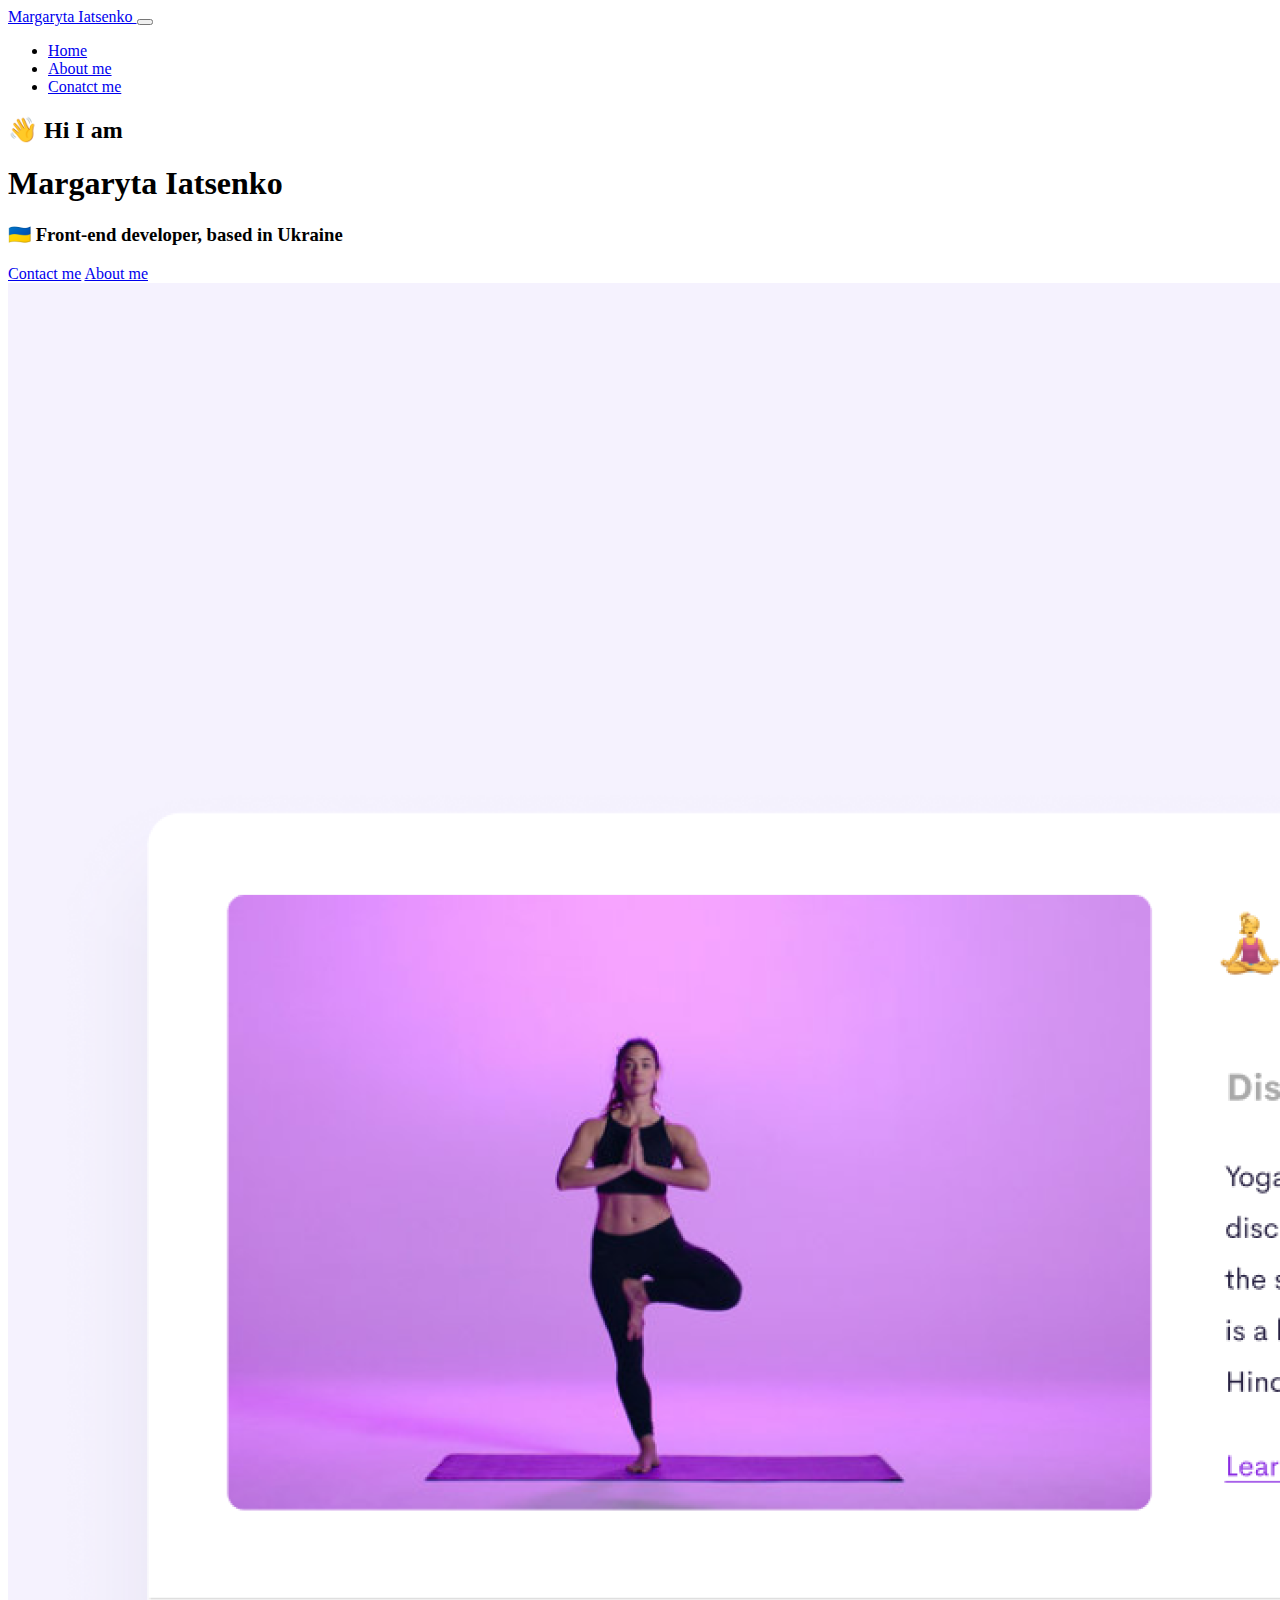
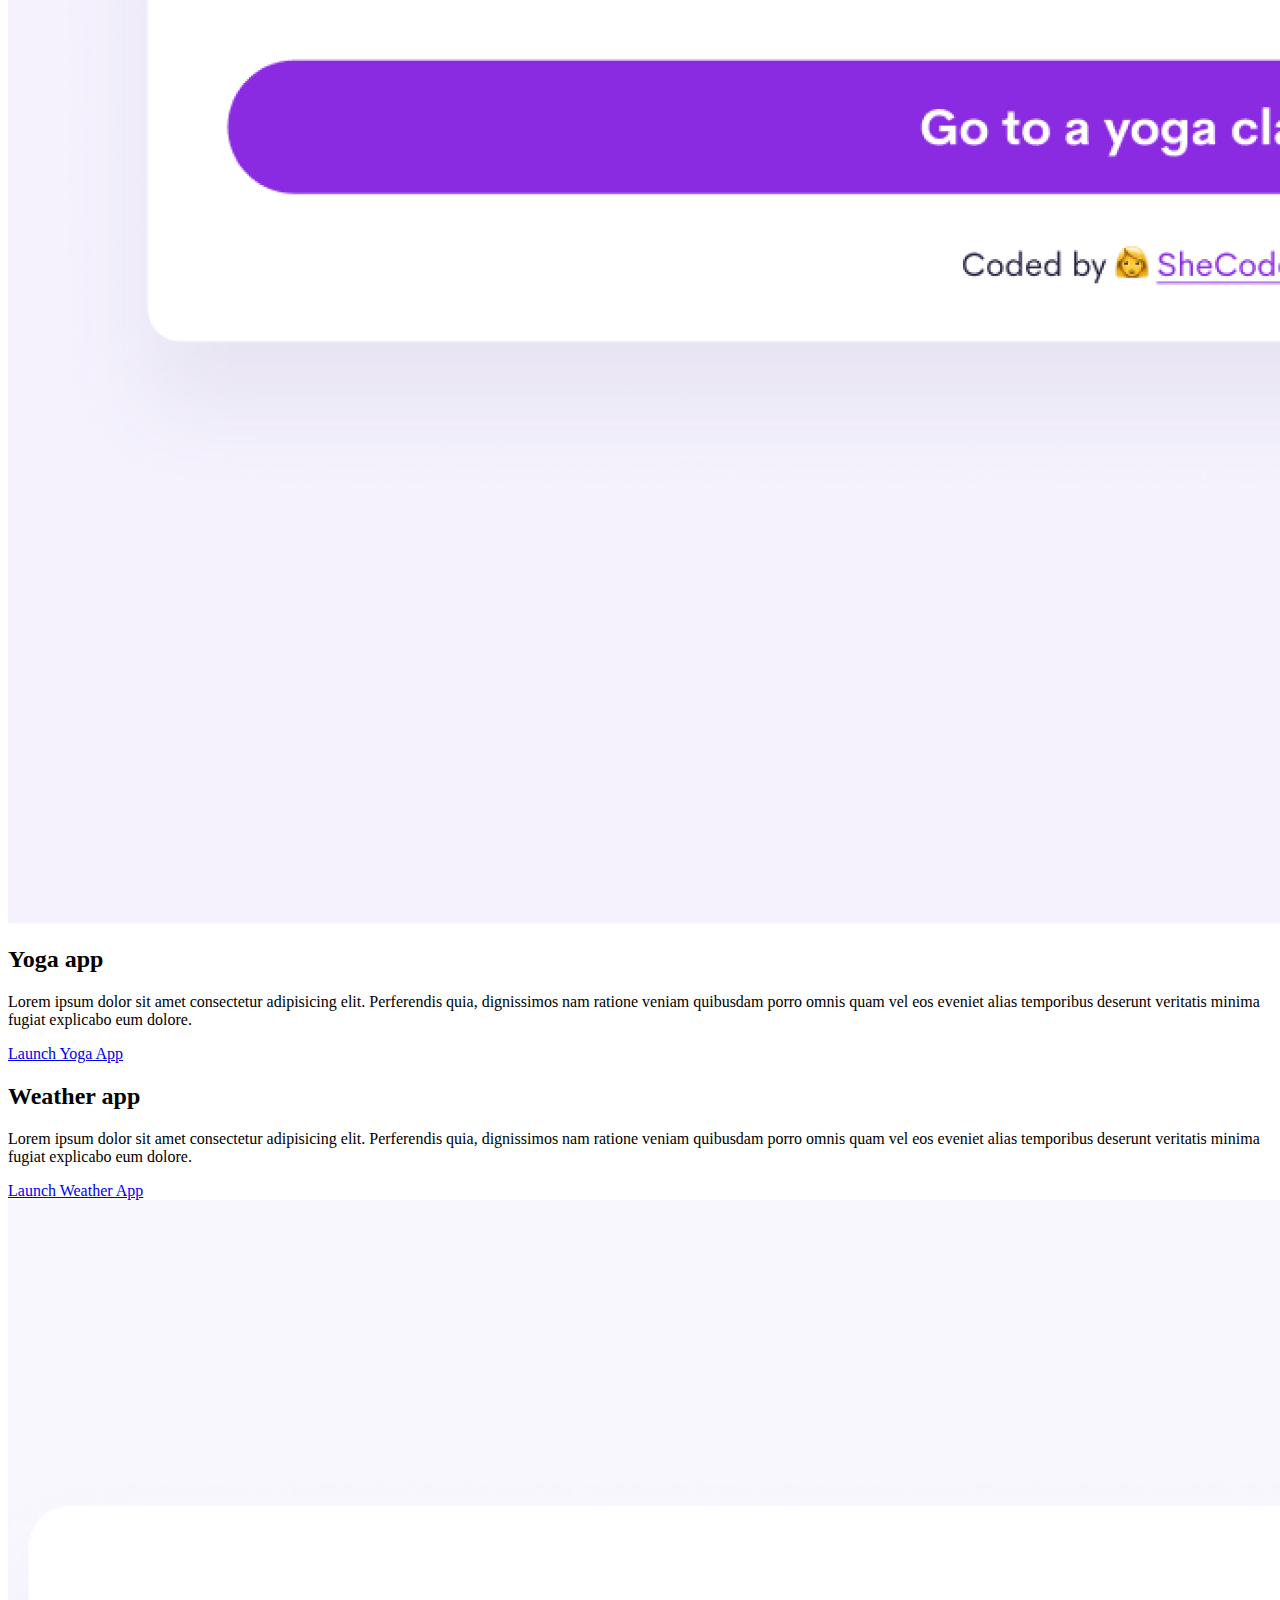
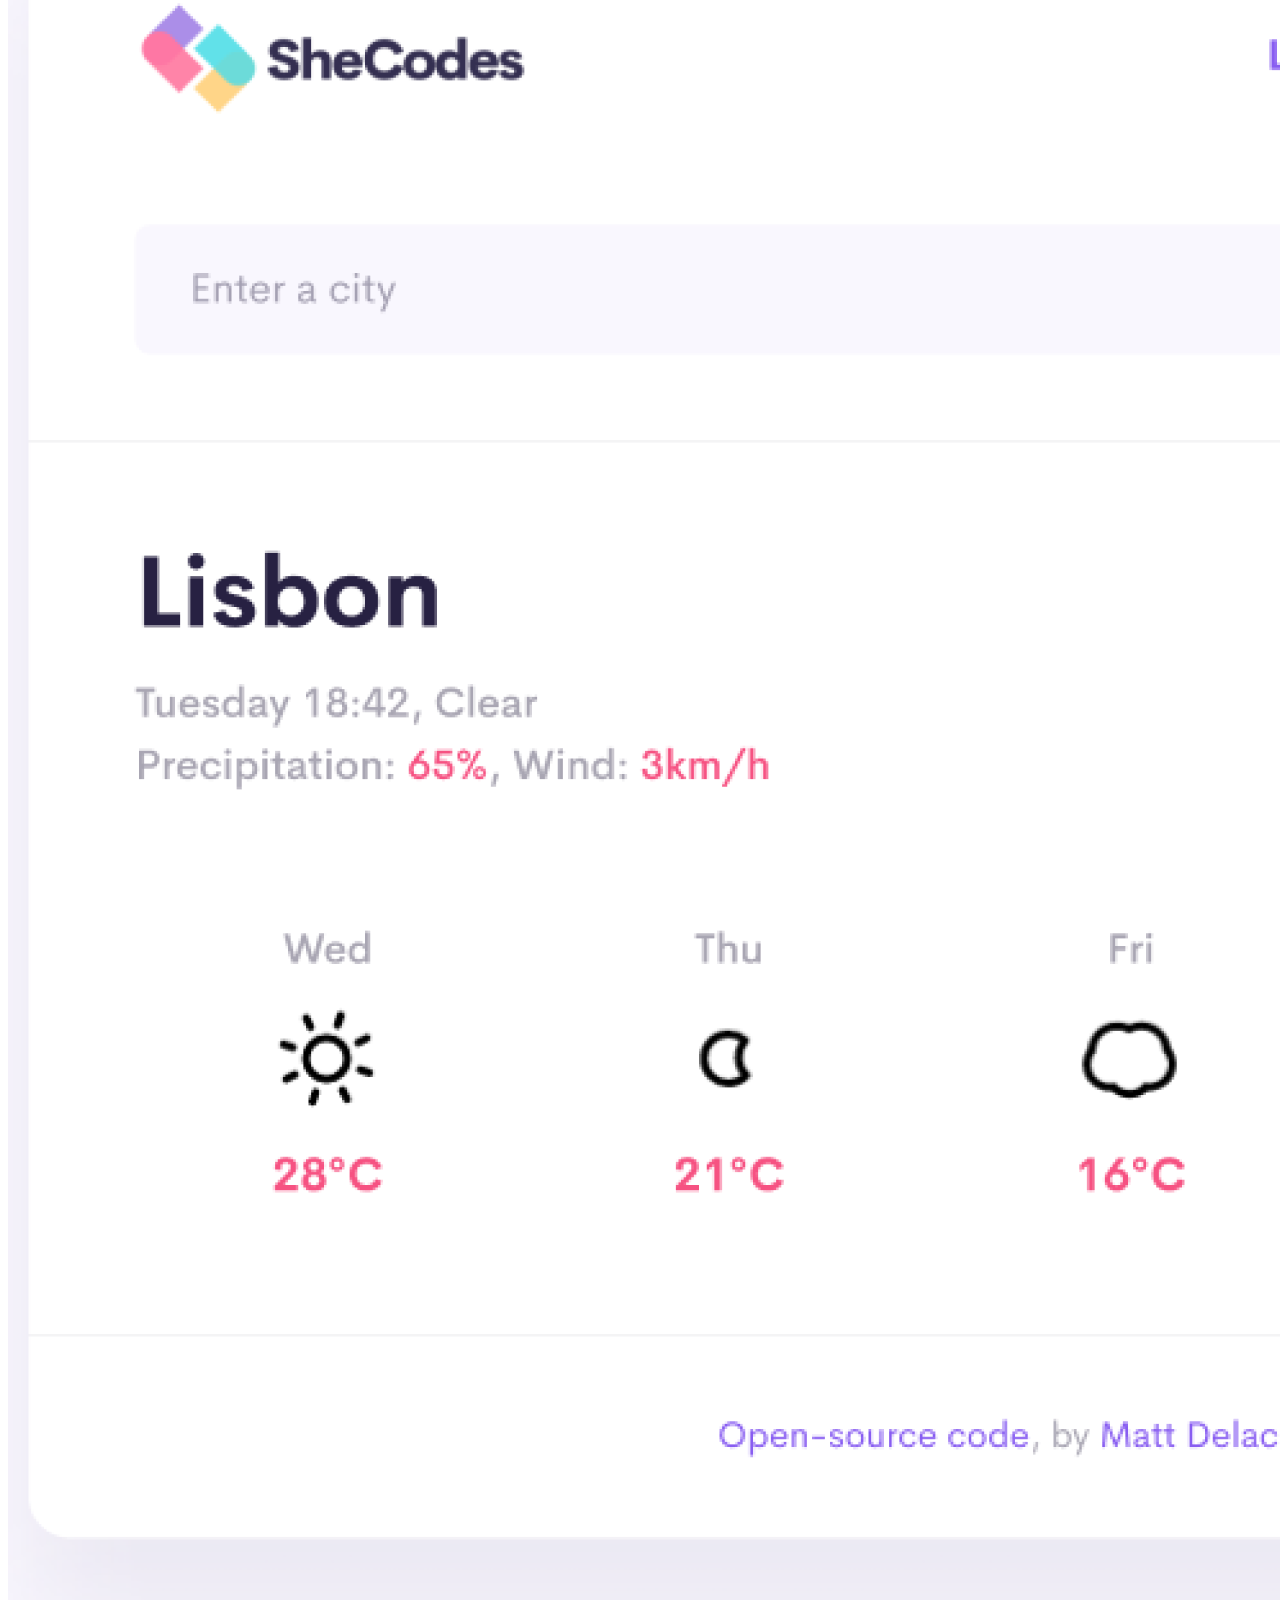
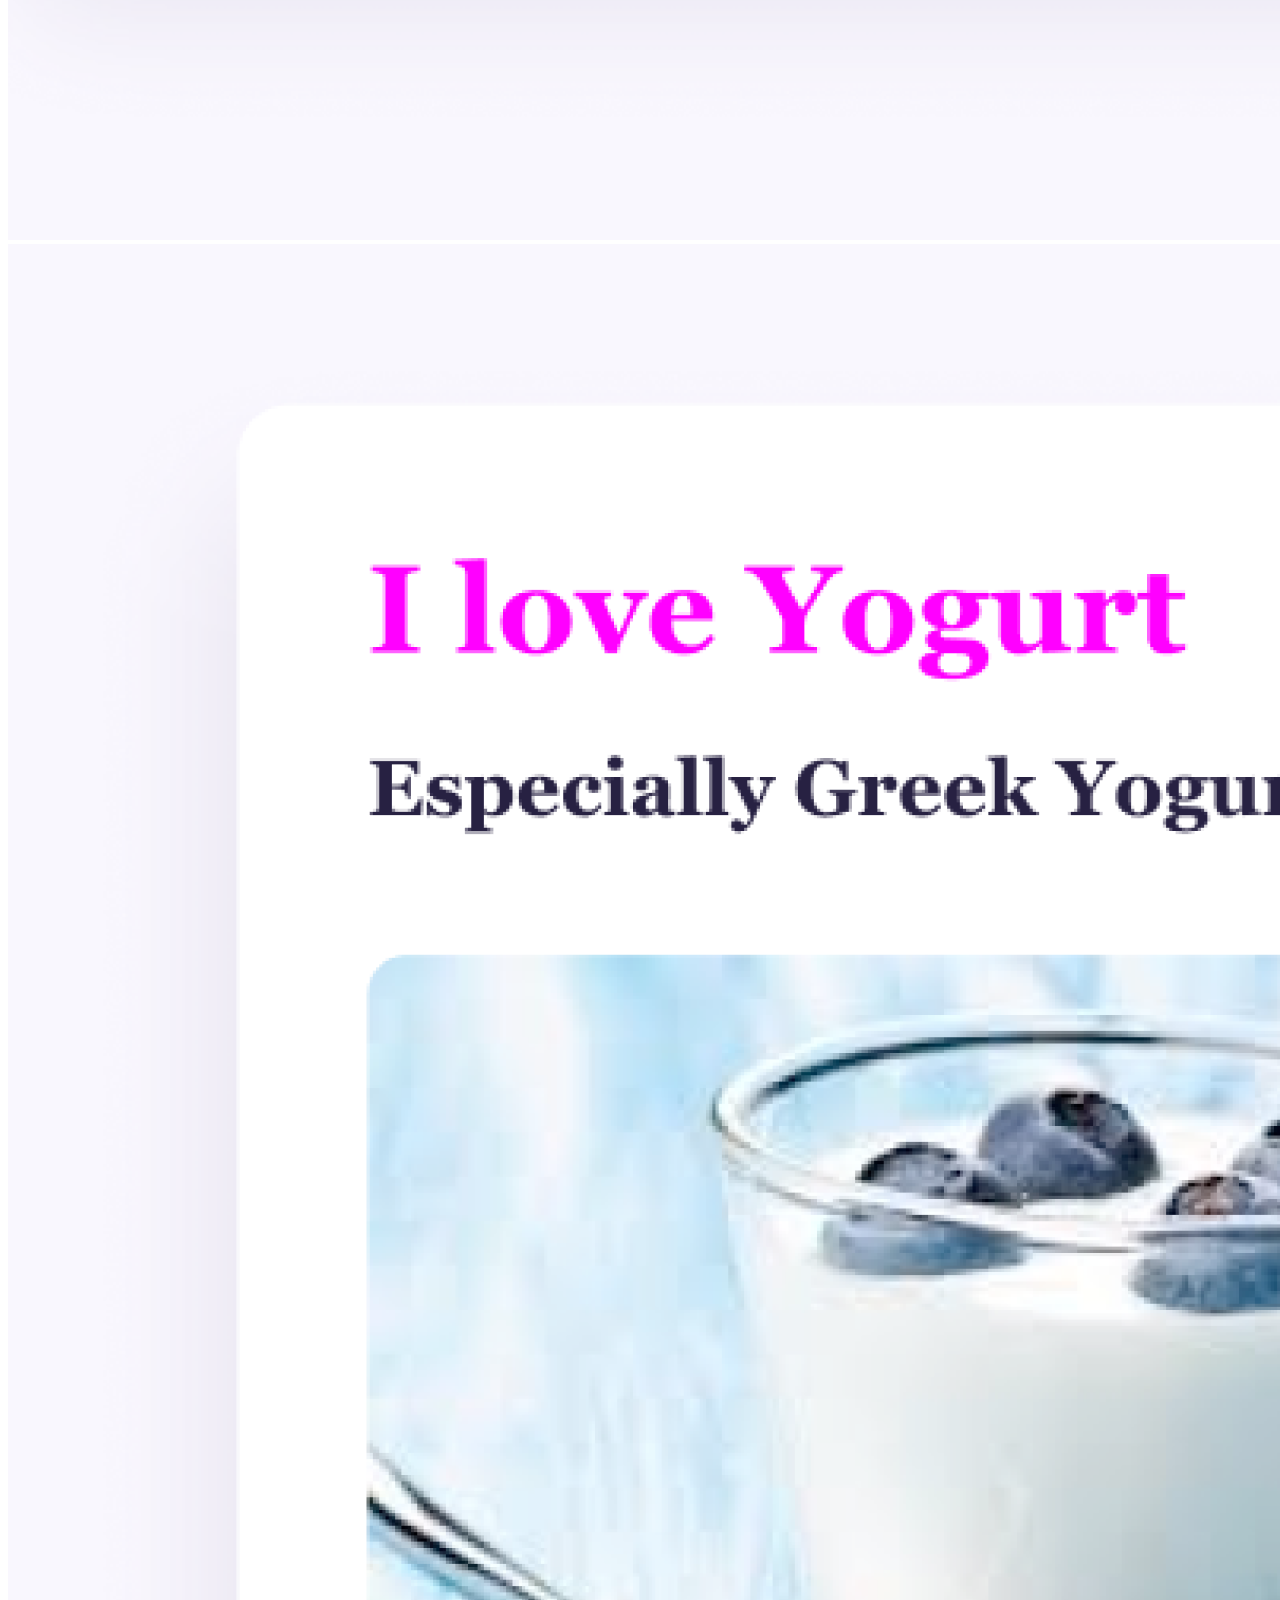
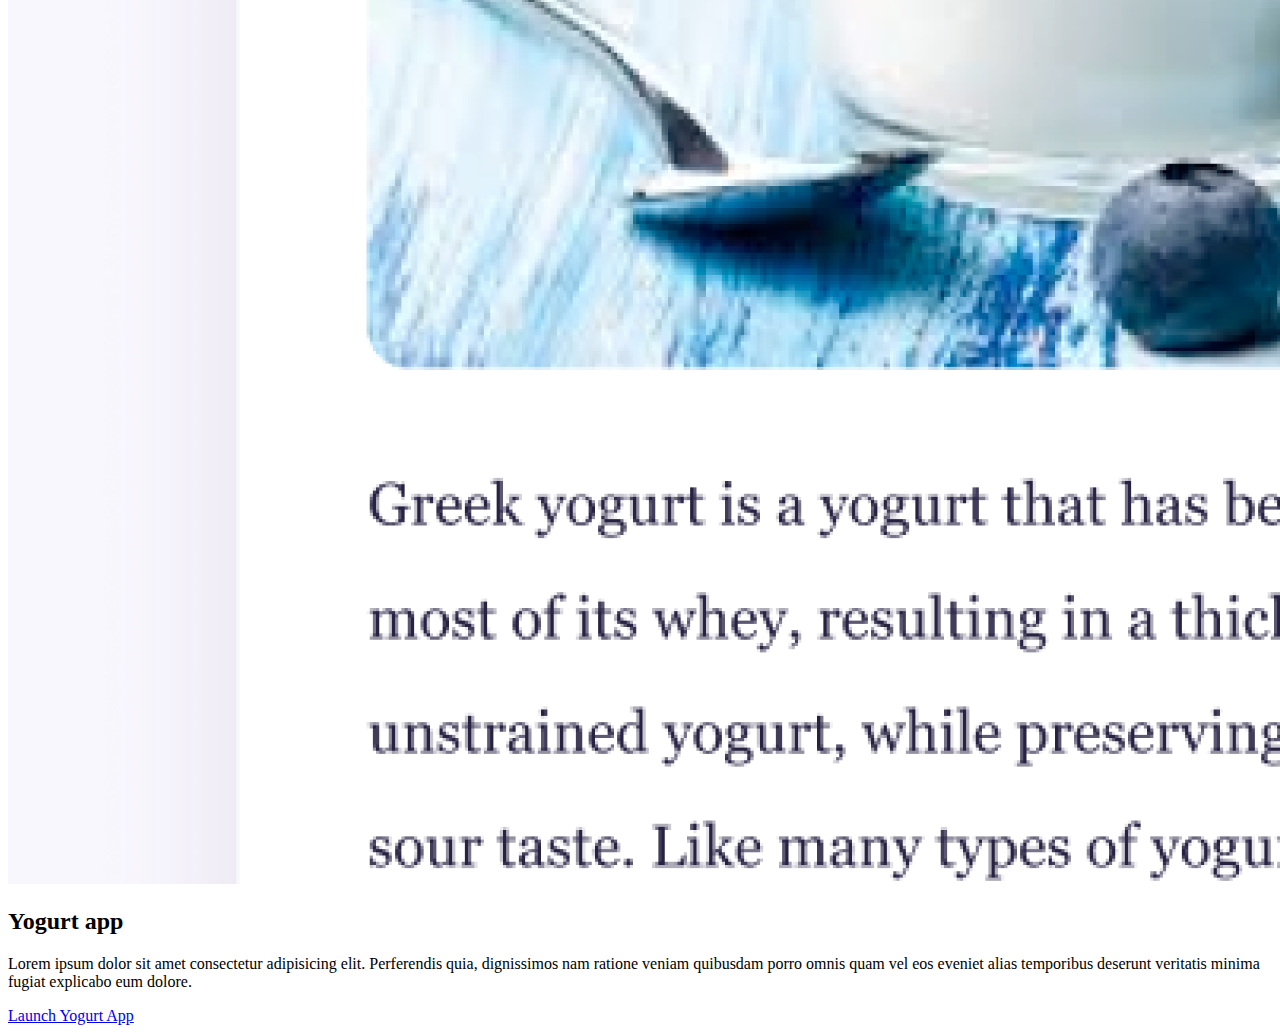
==== index.html @ cdc48b51 "transfer project from sandbox" ====
<!DOCTYPE html>
<html lang="en">
  <head>
    <meta charset="UTF-8" />
    <meta http-equiv="X-UA-Compatible" content="IE=edge" />
    <meta name="viewport" content="width=device-width, initial-scale=1.0" />
    <title>Margaryta Iatsenko</title>
    <link rel="stylesheet" href="src/styles.css" />
    <link
      href="https://cdn.jsdelivr.net/npm/bootstrap@5.2.0-beta1/dist/css/bootstrap.min.css"
      rel="stylesheet"
      integrity="sha384-0evHe/X+R7YkIZDRvuzKMRqM+OrBnVFBL6DOitfPri4tjfHxaWutUpFmBp4vmVor"
      crossorigin="anonymous"
    />
  </head>
  <body>
    <nav class="navbar navbar-expand-lg navbar-light bg-light">
      <a class="navbar-brand" href="index.html"> Margaryta Iatsenko </a>

      <button
        class="navbar-toggler"
        type="button"
        data-toggle="collapse"
        data-target="#navbarNav"
        aria-controls="navbarNav"
        aria-expanded="false"
        aria-label="Toggle navigation"
      >
        <span class="navbar-toggler-icon"></span>
      </button>
      <div class="collapse navbar-collapse" id="navbarNav">
        <ul class="navbar-nav">
          <li class="nav-item">
            <a class="nav-link active" href="index.html">Home</a>
          </li>
          <li class="nav-item">
            <a class="nav-link" href="about.html">About me</a>
          </li>
          <li class="nav-item">
            <a class="nav-link" href="about.html#contact">Conatct me</a>
          </li>
        </ul>
      </div>
    </nav>

    <h2>👋 Hi I am</h2>
    <h1>Margaryta Iatsenko</h1>
    <h3>🇺🇦 Front-end developer, based in Ukraine</h3>
    <div class="navigation-links">
      <a href="about.html#contact" class="contact-link">Contact me</a>
      <a href="about.html" class="about-link">About me</a>
    </div>

    <div class="container">
      <div class="row">
        <div class="col-md-6">
          <img src="images/yoga.png" class="img-fluid rounded" />
        </div>
        <div class="col-md-6">
          <h2 class="mb-3">Yoga app</h2>
          <p>
            Lorem ipsum dolor sit amet consectetur adipisicing elit. Perferendis
            quia, dignissimos nam ratione veniam quibusdam porro omnis quam vel
            eos eveniet alias temporibus deserunt veritatis minima fugiat
            explicabo eum dolore.
          </p>
          <div class="mt-5">
            <a href="#" class="primary-link">Launch Yoga App</a>
          </div>
        </div>
      </div>
      <div class="row mt-5">
        <div class="col-md-6">
          <h2 class="mb-3">Weather app</h2>
          <p>
            Lorem ipsum dolor sit amet consectetur adipisicing elit. Perferendis
            quia, dignissimos nam ratione veniam quibusdam porro omnis quam vel
            eos eveniet alias temporibus deserunt veritatis minima fugiat
            explicabo eum dolore.
          </p>
          <div class="mb-5 mt-5">
            <a href="#" class="primary-link">Launch Weather App</a>
          </div>
        </div>
        <div class="col-md-6">
          <img src="images/weather.png" class="img-fluid rounded" />
        </div>
      </div>
      <div class="row mt-5">
        <div class="col-md-6">
          <img src="images/yogurt.png" class="img-fluid rounded" />
        </div>
        <div class="col-md-6">
          <h2 class="mb-3">Yogurt app</h2>
          <p>
            Lorem ipsum dolor sit amet consectetur adipisicing elit. Perferendis
            quia, dignissimos nam ratione veniam quibusdam porro omnis quam vel
            eos eveniet alias temporibus deserunt veritatis minima fugiat
            explicabo eum dolore.
          </p>
          <div class="mt-5">
            <a href="#" class="primary-link">Launch Yogurt App</a>
          </div>
        </div>
      </div>
    </div>

    <script
      src="https://code.jquery.com/jquery-3.4.1.slim.min.js"
      integrity="sha384-J6qa4849blE2+poT4WnyKhv5vZF5SrPo0iEjwBvKU7imGFAV0wwj1yYfoRSJoZ+n"
      crossorigin="anonymous"
    ></script>
    <script
      src="https://cdn.jsdelivr.net/npm/popper.js@1.16.0/dist/umd/popper.min.js"
      integrity="sha384-Q6E9RHvbIyZFJoft+2mJbHaEWldlvI9IOYy5n3zV9zzTtmI3UksdQRVvoxMfooAo"
      crossorigin="anonymous"
    ></script>
    <script
      src="https://cdn.jsdelivr.net/npm/bootstrap@4.4.1/dist/js/bootstrap.min.js"
      integrity="sha384-wfSDF2E50Y2D1uUdj0O3uMBJnjuUD4Ih7YwaYd1iqfktj0Uod8GCExl3Og8ifwB6"
      crossorigin="anonymous"
    ></script>
  </body>
</html>
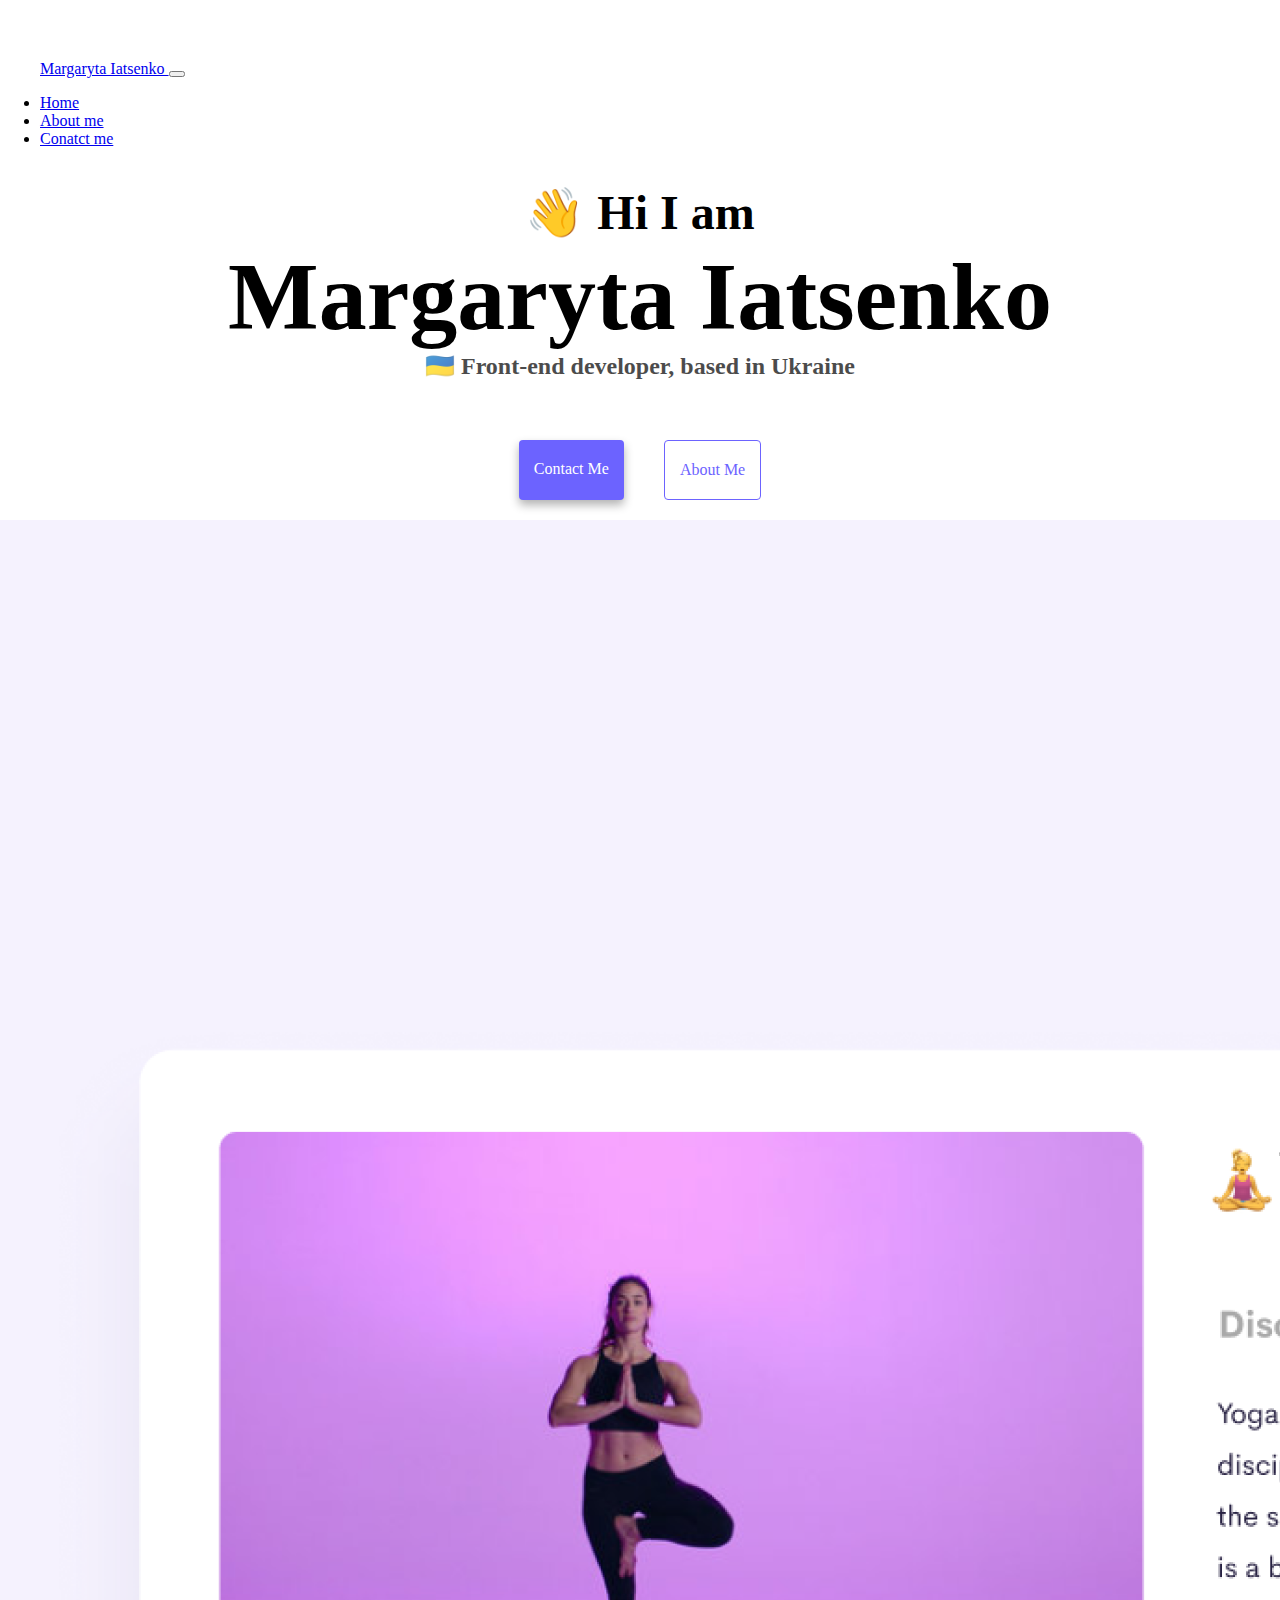
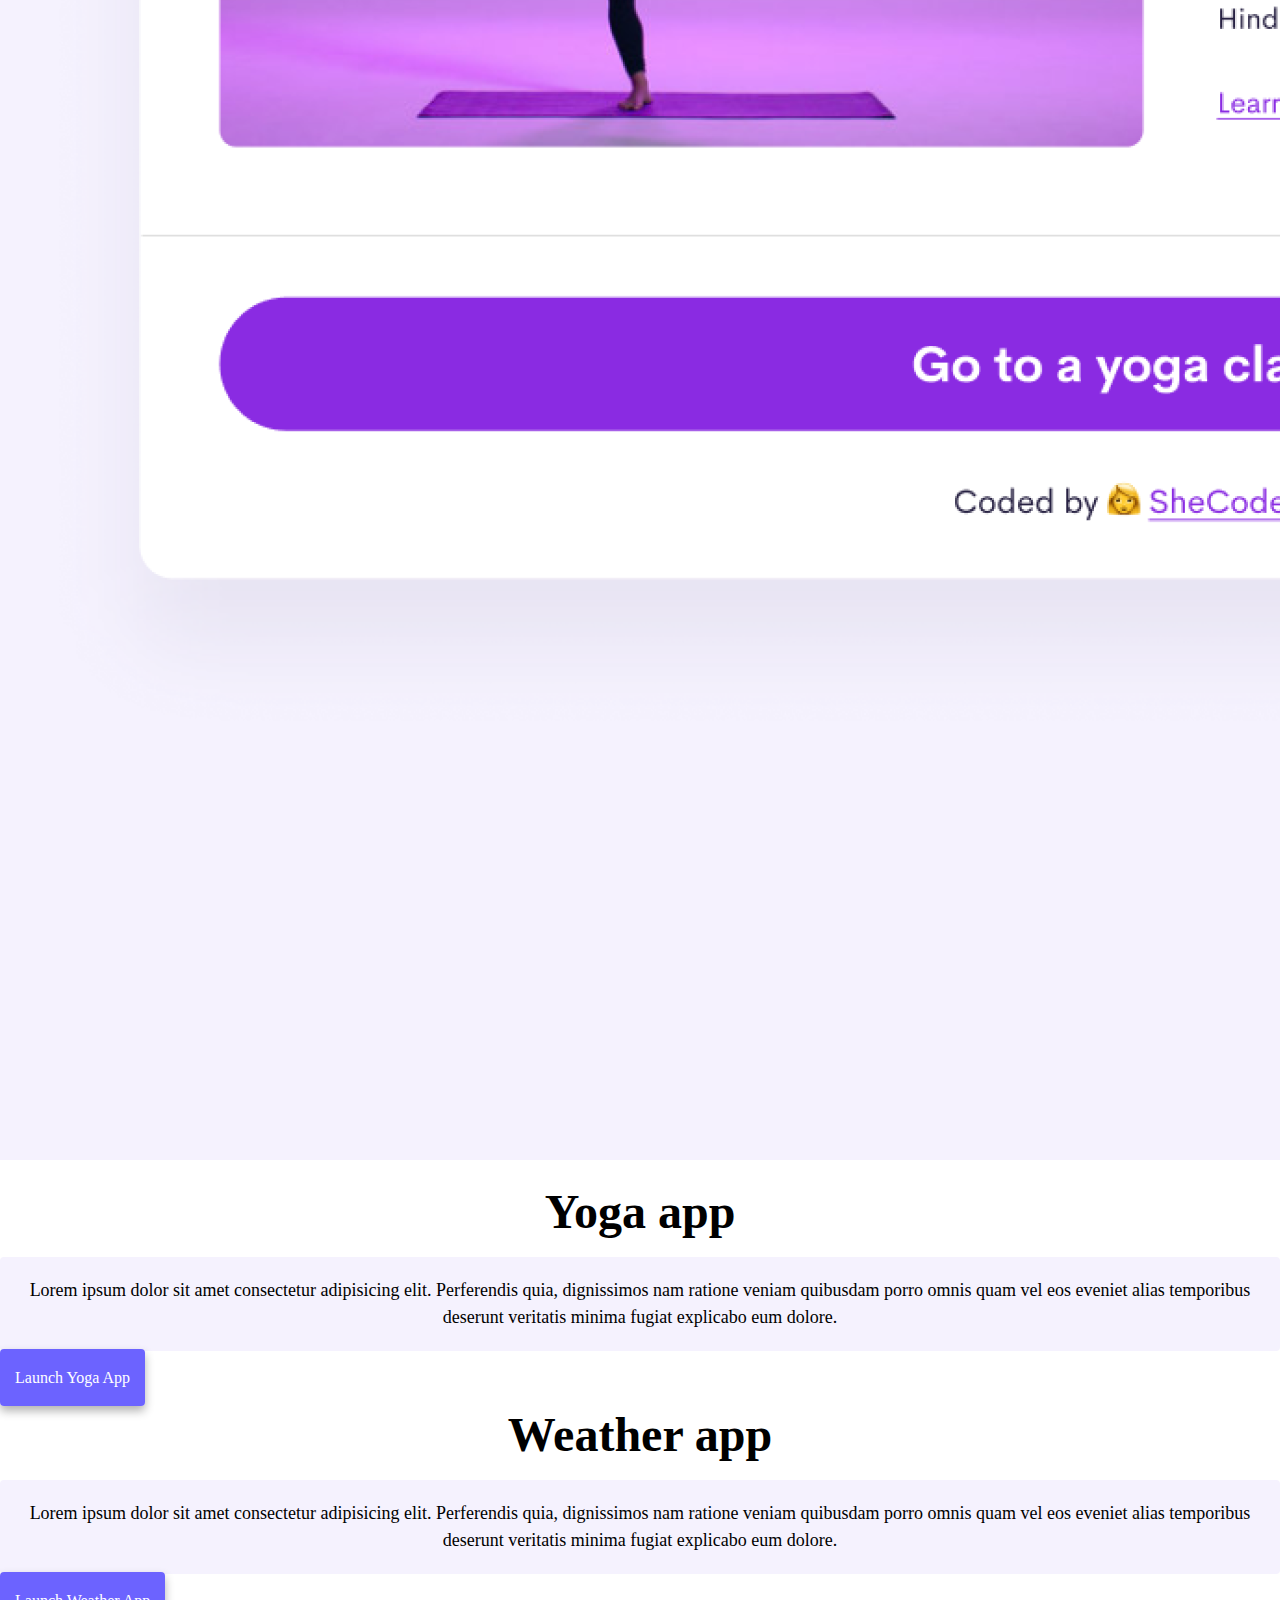
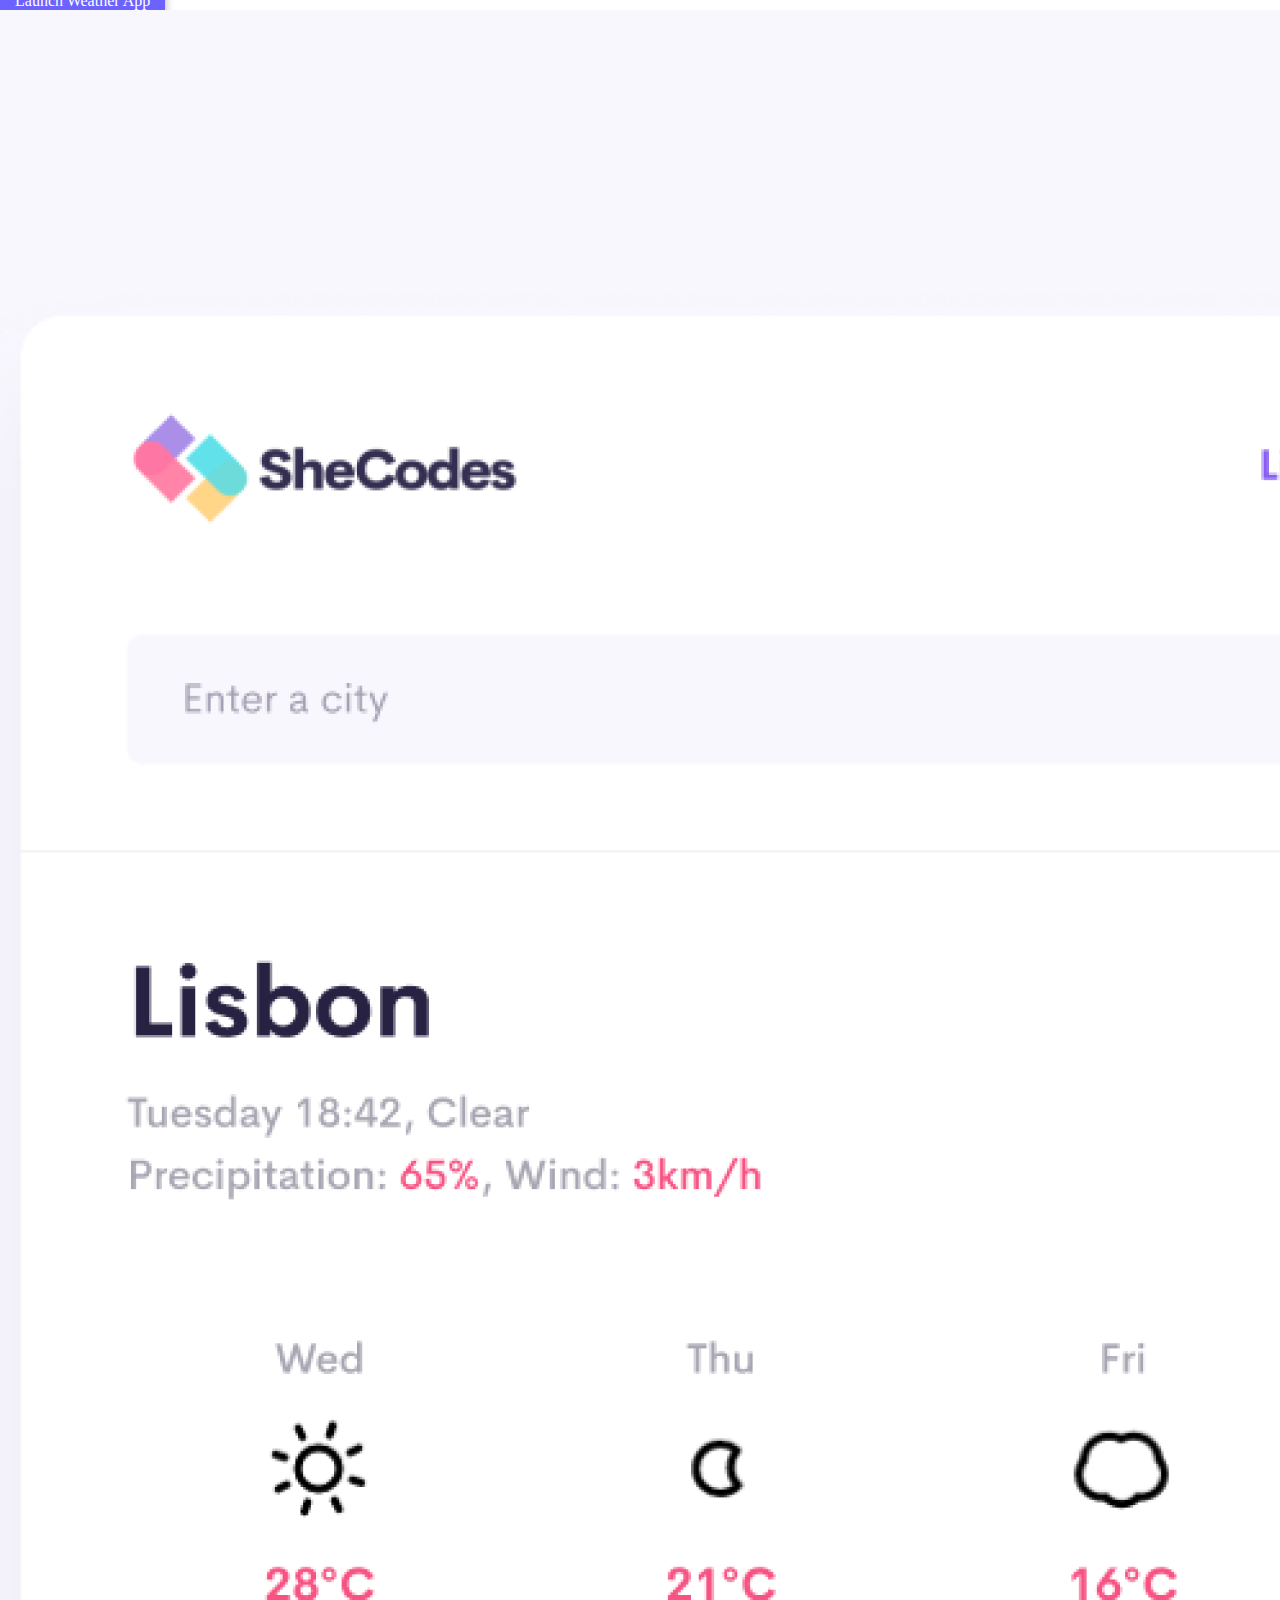
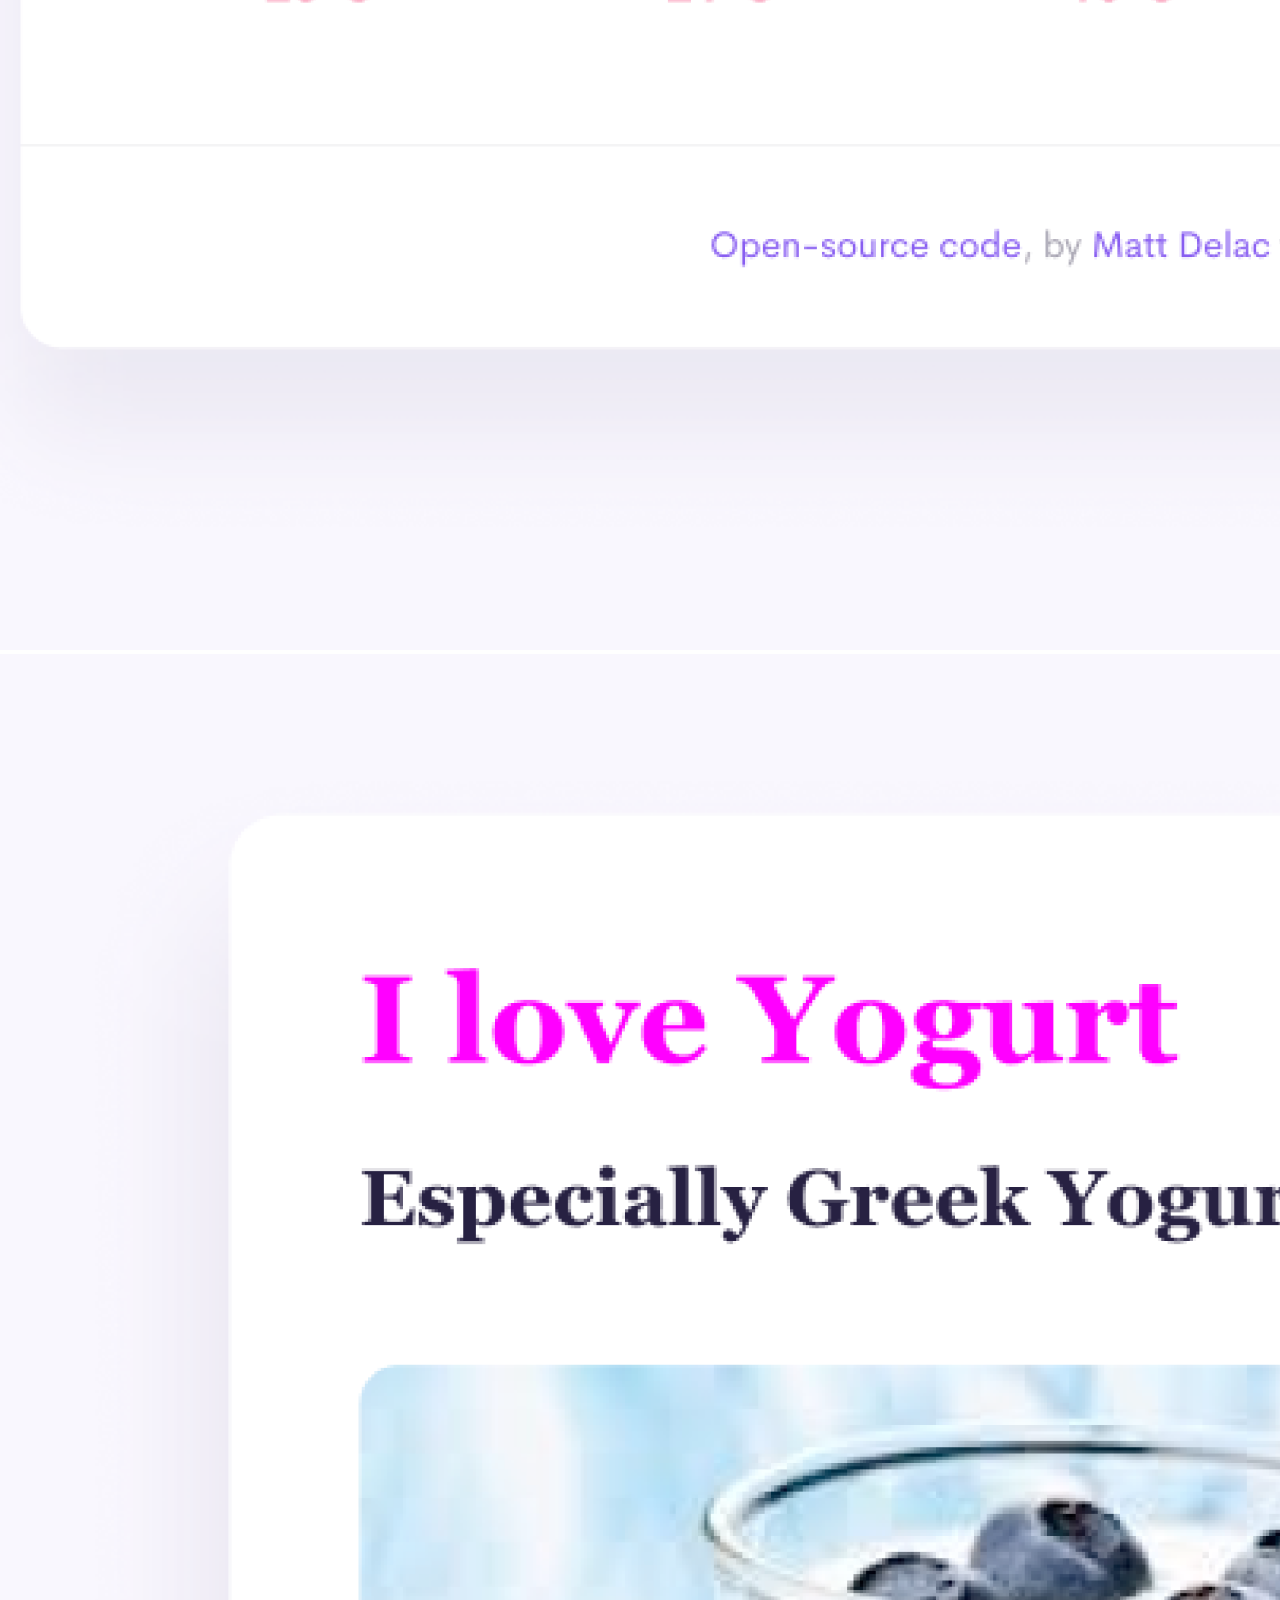
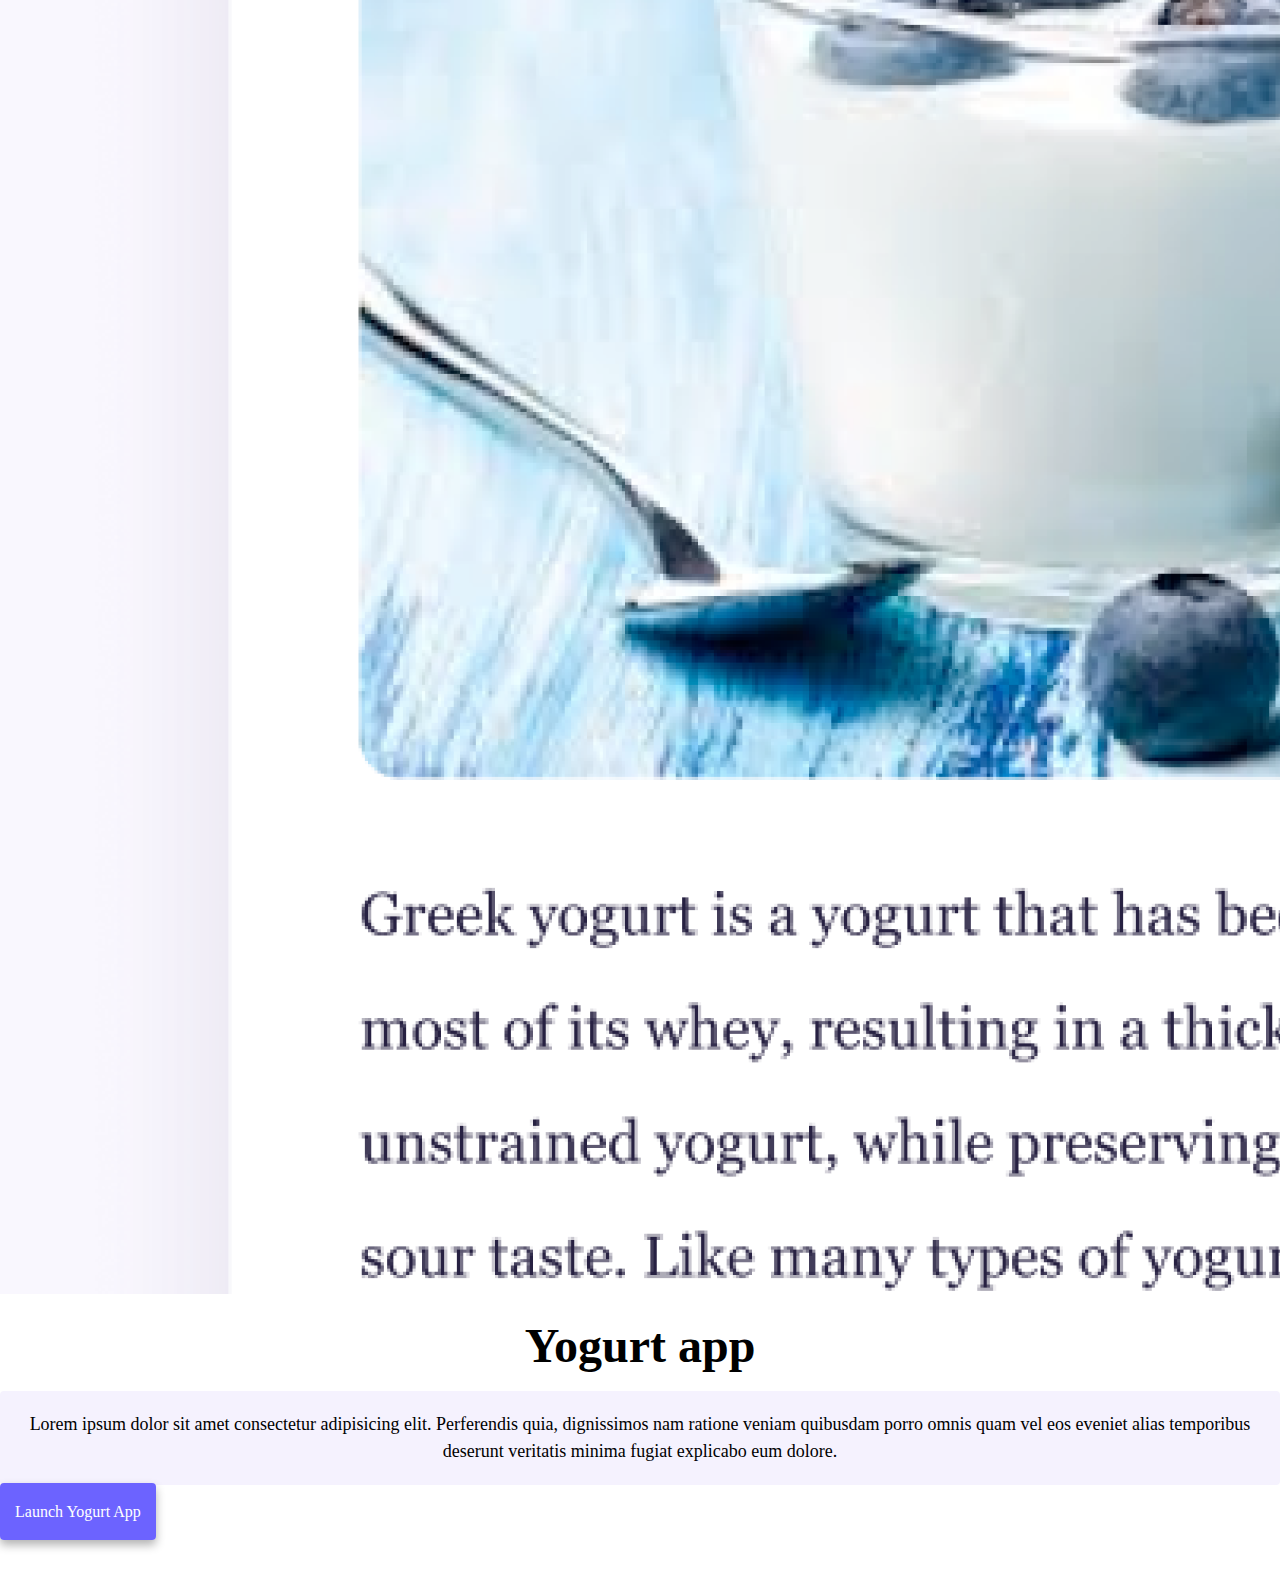
==== commit 68be078b: "added css" ====
--- a/index.html
+++ b/index.html
@@ -5,7 +5,7 @@
     <meta http-equiv="X-UA-Compatible" content="IE=edge" />
     <meta name="viewport" content="width=device-width, initial-scale=1.0" />
     <title>Margaryta Iatsenko</title>
-    <link rel="stylesheet" href="src/styles.css" />
+    <link rel="stylesheet" href="/src/styles.css" />
     <link
       href="https://cdn.jsdelivr.net/npm/bootstrap@5.2.0-beta1/dist/css/bootstrap.min.css"
       rel="stylesheet"
--- a/src/styles.css
+++ b/src/styles.css
@@ -0,0 +1,104 @@
+:root {
+  --primary-color: #6c63ff;
+  --secondary-color: #f5f2fe;
+  --box-shadow: 0 5px 10px rgba(0, 0, 0, 0.3);
+}
+
+body {
+  margin: 60px auto;
+  max-width: 100%;
+}
+
+h1,
+h2,
+h3 {
+  text-align: center !important;
+  margin: 0;
+}
+
+h1 {
+  font-size: 96px;
+}
+
+h2 {
+  font-size: 48px;
+  padding-top: 20px;
+}
+
+h3 {
+  font-size: 24px;
+  opacity: 0.7;
+}
+
+p {
+  background: var(--secondary-color);
+  padding: 20px;
+  border-radius: 4px;
+  font-size: 18px;
+  line-height: 1.5;
+  text-align: center;
+}
+
+.navigation-links {
+  display: flex;
+  margin-top: 40px;
+  justify-content: center;
+}
+
+.navigation-links a {
+  margin: 20px;
+  border-radius: 4px;
+  padding: 20px 15px;
+  text-decoration: none;
+  text-transform: capitalize;
+}
+
+.contact-link {
+  background: var(--primary-color);
+  box-shadow: var(--box-shadow);
+  color: white;
+}
+
+.about-link {
+  color: var(--primary-color);
+  border: 1px solid var(--primary-color);
+}
+
+.homepage-link {
+  color: var(--primary-color);
+  text-align: center;
+  display: block;
+}
+
+.about-paragraphs {
+  display: flex;
+  margin: 30px 0;
+}
+
+.about-paragraphs p {
+  margin: 10px;
+}
+
+.email-link {
+  display: flex;
+  justify-content: center;
+  color: var(--primary-color);
+  font-size: 28px;
+  text-decoration: none;
+}
+
+.email-link:hover {
+  text-decoration: underline;
+}
+.primary-link {
+  border-radius: 4px;
+  padding: 20px 15px;
+  text-decoration: none;
+  text-transform: capitalize;
+  background: var(--primary-color);
+  box-shadow: var(--box-shadow);
+  color: white;
+}
+.navbar-brand {
+  padding-left: 40px;
+}
